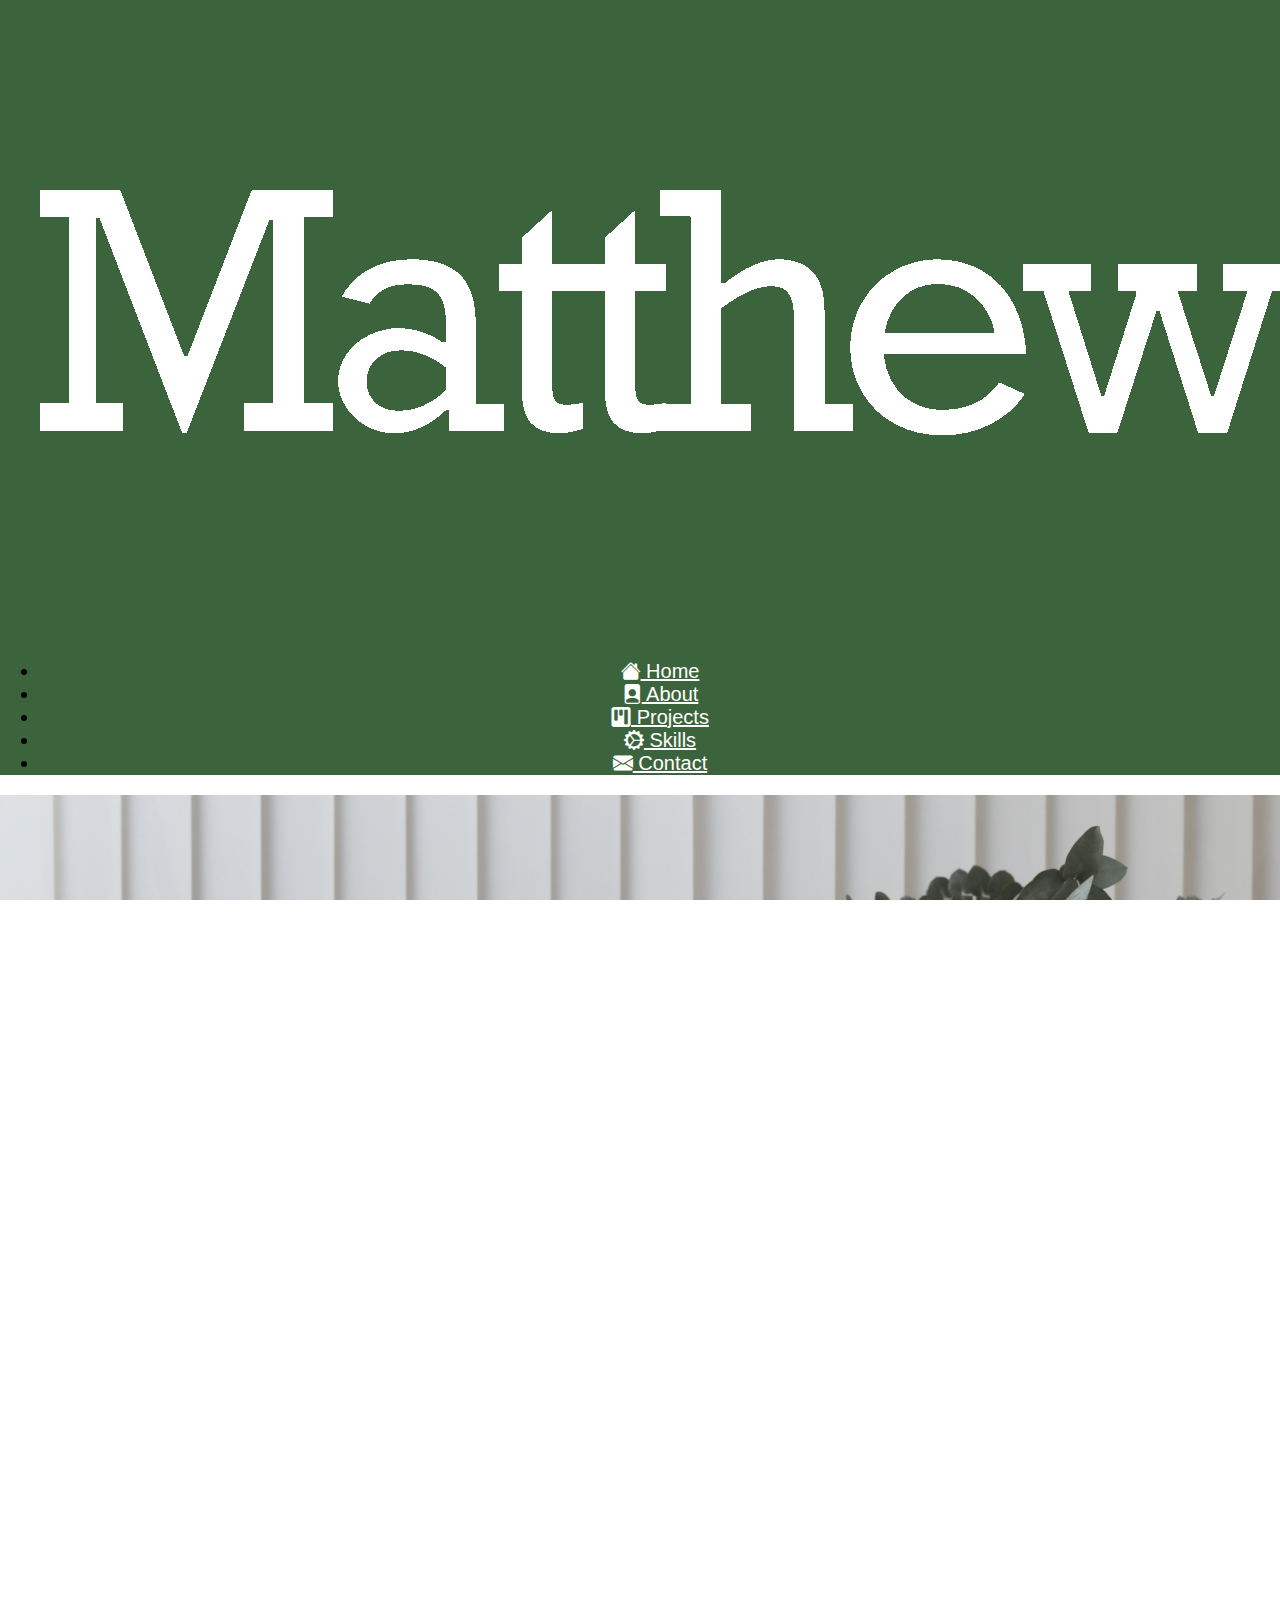
==== index.html @ bb58c2ed "fixed bugs" ====
<!DOCTYPE html>
<html>
  <head>
    <meta charset="utf-8" />
    <meta
      name="viewport"
      content="width=device-width, height=device-height, initial-scale=1.0, user-scalable=yes"
    />
    <title>Matthew Goicochea Software Engineer</title>
    <!-- CSS only -->
    <link
      href="https://cdn.jsdelivr.net/npm/bootstrap@5.1.0/dist/css/bootstrap.min.css"
      rel="stylesheet"
      integrity="sha384-KyZXEAg3QhqLMpG8r+8fhAXLRk2vvoC2f3B09zVXn8CA5QIVfZOJ3BCsw2P0p/We"
      crossorigin="anonymous"
    />
    <link
      rel="stylesheet"
      href="https://cdn.jsdelivr.net/npm/bootstrap-icons@1.5.0/font/bootstrap-icons.css"
    />
    <link href="index.css" rel="stylesheet" type="text/css" />
  </head>

  <body>

    <!--Navigation-->

    <!--<div class="container nav-container green-bg">
		-->
			<div class="row green-bg">
        <div
          class="
            col-lg-4
            d-flex
            align-items
            justify-content-center-center-center
          "
        >
          <img
            class="navbar-brand m-0 img-fluid"
            src="./images/name.PNG"
            alt=""
          />
        </div>

				
        <div class="col-lg-8 p-0 ">
          <nav class="navbar green-bg d-flex align-items d-flex justify-content-lg-end justify-content-center no-wrap">
                <ul class="nav no-wrap">
									
                  <li class="nav-item d-md-block d-none">
                    <a class="nav-link" aria-current="page" href="#">
                      <span class="no-wrap"
                        ><i class="bi bi-house-fill"></i> Home</span
                      >
                    </a>
									
                  </li>
                  <li class="nav-item d-md-block d-none">
                    <a class="nav-link" href="#about">
                      <span class="no-wrap"
                        ><i class="bi bi-file-person-fill"></i> About</span
                      >
                    </a>
                  </li>
                  <li class="nav-item">
                    <a class="nav-link" href="#projects">
                      <span class="no-wrap">
                        <i class="bi bi-kanban-fill"></i> Projects</span
                      >
                    </a>
                  </li>
                  <li class="nav-item">
                    <a class="nav-link" href="#skills">
                      <span class="no-wrap">
                        <i class="bi bi-gear-wide-connected"></i> Skills</span
                      >
                    </a>
                  </li>
                  <li class="nav-item">
                    <a class="nav-link" href="#contact">
                      <span class="no-wrap">
                        <i class="bi bi-envelope-fill"></i> Contact</span
                      >
                    </a>
                  </li>
                </ul>
              </div>
            </div>
          </nav>
        </div>
      </div>
   <!-- </div> -->
    <!--END NAV-->

    <!--Hero Image-->
    <div class="hero-image">
      <div class="hero-text">
        <h1>foster creativity.</h1>
      </div>
    </div>

    <main>
      <!--About Section-->
      <section id="about" class="about green-bg text-light">
        <div class="row">
          <!--
          <div class="col-sm-6 col-1 p-0">
            <i class="bi bi-file-person-fill"></i>
          </div>
					-->

          <div class="col-6">
            <h3>about me</h3>
          </div>
        </div>

        <div class="row">
          <p>
            After graduating from St. John's University, I set out to start my
            own business with my B.S. in Communication Arts in my hand, my eyes
            to the sky, and a glint of hope in my heart. Of course, my first
            business failed – and the second, and the third. But while others
            would count them as failures, I see them as lessons.
            <br />
            After many ups and downs, I realized the business experience I've
            gained was worth its weight in <del>gold</del> bitcoin. Then, I
            decided my next step would be to learn how to code! My passion for
            web development grows everyday as I keep learning new things and
            branching my world.
            <br />
            I hope to construct <strong>creative solutions</strong> with other
            like-minded individuals who are passionate about their interests. I
            think together, we can create beautiful, useful things.
          </p>
        </div>
      </section>

      <!--Projects Section-->
      <section id="projects" class="project-section">
        <div class="container">
          <div class="row text-green">
            <div class="col-6">
              <i class="bi bi-kanban"></i>
              <span class="h3">projects</span>
            </div>
          </div>
        </div>

        <div class="container">
          <!--Pomodoro Timer-->
          <div class="item text-end">
            <h4>Pomodoro Timer</h4>
            <div class="row">
              <div class="col">
                <img
                  class="screenshot"
                  src="./images/timer-screenshot.jpg"
                  alt="Project 1 screenshot"
                />
              </div>
              <div class="col">
                <p>
                  Pomodoro Timer is an app for users wishing to take control of
                  their time while studying effectively.
                  <br />
                  Based on the

                  <a
                    class="project-link"
                    href="https://en.wikipedia.org/wiki/Pomodoro_Technique"
                    target="_blank"
                    >Pomodoro Technique</a
                  >, it focuses on keeping track of your study time and break
                  time, reminding you to switch gears at each interval.
                </p>
                <a
                  class="project-btn"
                  href="https://github.com/matthewgoicochea/pomodoro-timer"
                  target="_blank"
                >
                  <button class="btn btn-outline-success">code</button>
                </a>
                <button class="btn btn-outline-success" href="#" disabled>
                  demo
                </button>
              </div>
            </div>
          </div>

          <!--Decoder: Caesar Shift-->
          <div class="item text-end">
            <h4>Decoder: Caesar Shift+</h4>
            <div class="row">
              <div class="col">
                <img
                  class="screenshot"
                  src="./images/caesarshift-screenshot.jpg"
                  alt="Project 2 screenshot"
                />
              </div>
              <div class="col">
                <p>
                  Decoder: Caesar Shift+ is an app for users to encode and
                  decode text messages.
                  <br />
                  Based on the
                  <a
                    class="project-link"
                    href="https://en.wikipedia.org/wiki/Caesar_cipher"
                    target="_blank"
                  >
                    Caesar Shift
                  </a>
                  , a type of substitution cipher originally used by Julius
                  Caesar to protect messages of military significance. Included
                  are two other encryption methods.
                </p>
                <a
                  class="project-btn"
                  href="https://github.com/matthewgoicochea/project-decoder-ring"
                  target="_blank"
                >
                  <button class="btn btn-outline-success">code</button>
                </a>
                <a
                  class="project-btn"
                  href="https://matthewgoicochea.github.io/project-decoder-ring/"
                  target="_blank"
                >
                  <button class="btn btn-outline-success">demo</button>
                </a>
              </div>
            </div>
          </div>
        </div>
      </section>

      <!--Skills Section-->
      <section id="skills" class="skills">
        <div class="container">
          <div class="row mb-4 text-green">
            <div class="col-6">
              <i class="bi bi-gear-wide-connected"></i>
              <span class="h3">skills</span>
            </div>
          </div>
        </div>

        <div class="container">
          <div class="row text-green">
            <div class="col-3">
              <img
                src="./images/HTML5-logo.svg"
                alt="HTML5 logo"
                loading="lazy"
                width="80"
                height="80"
              />
              <p>HTML 5</p>
            </div>

            <div class="col-3">
              <img
                src="./images/css3.svg"
                alt="CSS3 logo"
                loading="lazy"
                width="80"
                height="80"
              />
              <p>CSS 3</p>
            </div>
            <div class="col-3">
              <img
                src="./images/javascript.svg"
                alt="javascript logo"
                loading="lazy"
                width="80"
                height="80"
              />
              <p>JavaScript</p>
            </div>
            <div class="col-3">
              <img
                src="./images/bootstrap-logo.svg"
                alt="bootstrap logo"
                loading="lazy"
                width="85"
                height="70"
              />
              <p>Bootstrap 5</p>
            </div>
            <div class="col-3">
              <img
                src="./images/react.png"
                alt="react logo"
                loading="lazy"
                width="90"
                height="90"
              />
              <p>React</p>
            </div>
            <div class="col-3">
              <img
                src="./images/nodejs.png"
                alt="nodejs logo"
                loading="lazy"
                width="80"
                height="80"
              />
              <p>Node JS</p>
            </div>
            <div class="col-3">
              <img
                src="./images/postgresql.png"
                alt="postgresql logo"
                loading="lazy"
                width="80"
                height="80"
              />
              <p>PostgreSQL</p>
            </div>
            <div class="col-3">
              <img
                src="./images/express.png"
                alt="express logo"
                loading="lazy"
                width="80"
                height="80"
              />
              <p>Express</p>
            </div>
            <div class="col-3">
              <img
                src="./images/github.png"
                alt="github logo"
                loading="lazy"
                width="90"
                height="90"
              />
              <p>Github</p>
            </div>
            <div class="col-3">
              <img
                src="./images/postman.png"
                alt="postman logo"
                loading="lazy"
                width="78"
                height="78"
              />
              <p>Postman</p>
            </div>
            <div class="col-3">
              <img
                src="./images/heroku.png"
                alt="heroku logo"
                loading="lazy"
                width="78"
                height="78"
              />
              <p>Heroku</p>
            </div>
            <div class="col-3">
              <img
                src="./images/vercel.png"
                alt="vercel logo"
                loading="lazy"
                width="78"
                height="78"
              />
              <p>Vercel</p>
            </div>
            <div class="col-3">
              <img
                src="./images/mocha.png"
                alt="mocha logo"
                loading="lazy"
                width="80"
                height="80"
              />
              <p>Mocha</p>
            </div>
            <div class="col-3">
              <img
                src="./images/chai.png"
                alt="chai logo"
                loading="lazy"
                width="80"
                height="80"
              />
              <p>Chai</p>
            </div>
            <div class="col-3">
              <img
                src="./images/shopify.png"
                alt="shopify logo"
                loading="lazy"
                width="80"
                height="90"
              />
              <p>Shopify</p>
            </div>
            <div class="col-3">
              <img
                src="./images/bigcartel.png"
                alt="big cartel logo"
                loading="lazy"
                width="85"
                height="85"
              />
              <p>Big Cartel</p>
            </div>
          </div>
        </div>
      </section>

      <!--Contact Section-->
      <section
        id="contact"
        class="contact contact-section green-bg text-light py-5"
      >
        <div class="row text-center">
          <div class="col">
            <h3 class="mb-3">contact</h3>

            <article id="contact-info">
              <a
                class="contact-link mx-3"
                href="mailto:dev@matthewgoicochea.com"
              >
                <i class="bi bi-envelope-fill h2"></i>
              </a>

              <a
                class="contact-link mx-3"
                href="http://github.com/matthewgoicochea/"
                target="_blank"
              >
                <i class="bi bi-github h2"></i>
              </a>
              <a
                class="contact-link mx-3"
                href="http://linkedin.com/in/matthewgoicochea/"
                target="_blank"
              >
                <i class="bi bi-linkedin h2"></i>
              </a>
            </article>
          </div>

          <p class="mt-2 p-0 mb-0">I'm looking forward to collaborating!</p>
        </div>
      </section>
    </main>
    <!--END MAIN CONTENT -->

    <footer class="green-bg text-light">
      <span>© 2021</span>
      <span>| Matthew Goicochea</span>
    </footer>
    <!-- JavaScript Bundle with Popper -->
    <script
      src="https://cdn.jsdelivr.net/npm/bootstrap@5.1.0/dist/js/bootstrap.bundle.min.js"
      integrity="sha384-U1DAWAznBHeqEIlVSCgzq+c9gqGAJn5c/t99JyeKa9xxaYpSvHU5awsuZVVFIhvj"
      crossorigin="anonymous"
    ></script>
    <script src="script.js"></script>
  </body>
</html>
---- index.css ----
* {
  box-sizing: border-box;
}

html,
body {
  font-family: sans-serif;
  font-size: 20px;
  text-align: center;
  width: 100%;
  height: 100%;
  margin: 0px;
  padding: 0px;
  overflow-x: hidden;
}

.nav {
  background: rgb(60, 100, 60);
}

.custom-toggler .navbar-toggler-icon {
  background-image: url("data:image/svg+xml;charset=utf8,%3Csvg viewBox='0 0 32 32' xmlns='http://www.w3.org/2000/svg'%3E%3Cpath stroke='#fff' stroke-width='2' stroke-linecap='round' stroke-miterlimit='10' d='M4 8h24M4 16h24M4 24h24'/%3E%3C/svg%3E");
}

.custom-toggler.navbar-toggler {
  border-color: #fff;
}

.nav-link,
.nav-link:visited {
  color: #fff;
}

.nav-link:hover {
  color: #dddddd;
}

.nav-container {
  margin: 0 0;
  padding: 0;
}

/*********/

/*
.parallax {
  background-image: url("../portfolio-sept-21/images/pexels-cup-of-couple-6177606.jpg");
  height: 60%;
  background-attachment: fixed;
  background-position: top;
  background-repeat: no-repeat;
  background-size: cover;
  transition: 0.1s;
}
*/

/*the hero image*/
.hero-image {
  background-image: url(./pexels-cup-of-couple-6177606.jpg);
  height: 60%;
  /*position and center image to scale nicely on all screens*/
  background-position: bottom;
  background-repeat: no-repeat;
  background-size: cover;
  position: relative;
}

.hero-text {
  /*place text in center*/
  text-align: center;
  position: absolute;
  top: 50%;
  left: 50%;
  transform: translate(-50%, -50%);
  color: #fff;
}

.green-bg {
  background: rgb(60, 100, 60);
}

.text-light {
  color: #dddddd;
}

.text-green {
  color: rgb(60, 100, 60);
}

section {
  /*padding: 40px 20px 80px 20px;*/
  padding-top: 6rem;
  padding-bottom: 6rem;
  width: 100%;
}

.screenshot {
  width: 95%;
}

.project-link,
.project-link:visited {
  text-decoration: none;
  color: rgb(60, 100, 60);
  font-weight: bold;
}

.project-link:hover {
  color: rgb(130, 200, 130);
}

.project-link:active {
  color: rgb(130, 160, 90);
}

.project-btn {
  text-decoration: none;
}

.project-section {
  background-color: rgb(245, 245, 245);
}

.contact-section {
  margin-bottom: 0px;
}

.contact-link {
  color: #fff;
  text-decoration: none;
}

.contact-link:hover {
  color: #dddddd;
}

.no-wrap {
  white-space: nowrap;
}

@media all and (max-width: 812px) {
  section {
    /*padding: 40px 20px 80px 20px;*/
    padding-top: 3rem;
    padding-bottom: 3rem;
    width: 100%;
  }

  /*the hero image*/
  .hero-image {
    background-image: url("./pexels-cup-of-couple-6177606.jpg");
    height: 60%;
    /*position and center image to scale nicely on all screens*/
    background-position: bottom;
    background-repeat: no-repeat;
    background-size: cover;
    position: relative;
  }

  .hero-text {
    /*place text in center*/
    text-align: center;
    position: absolute;
    top: 50%;
    left: 50%;
    transform: translate(-50%, -50%);
    color: #fff;
  }
}
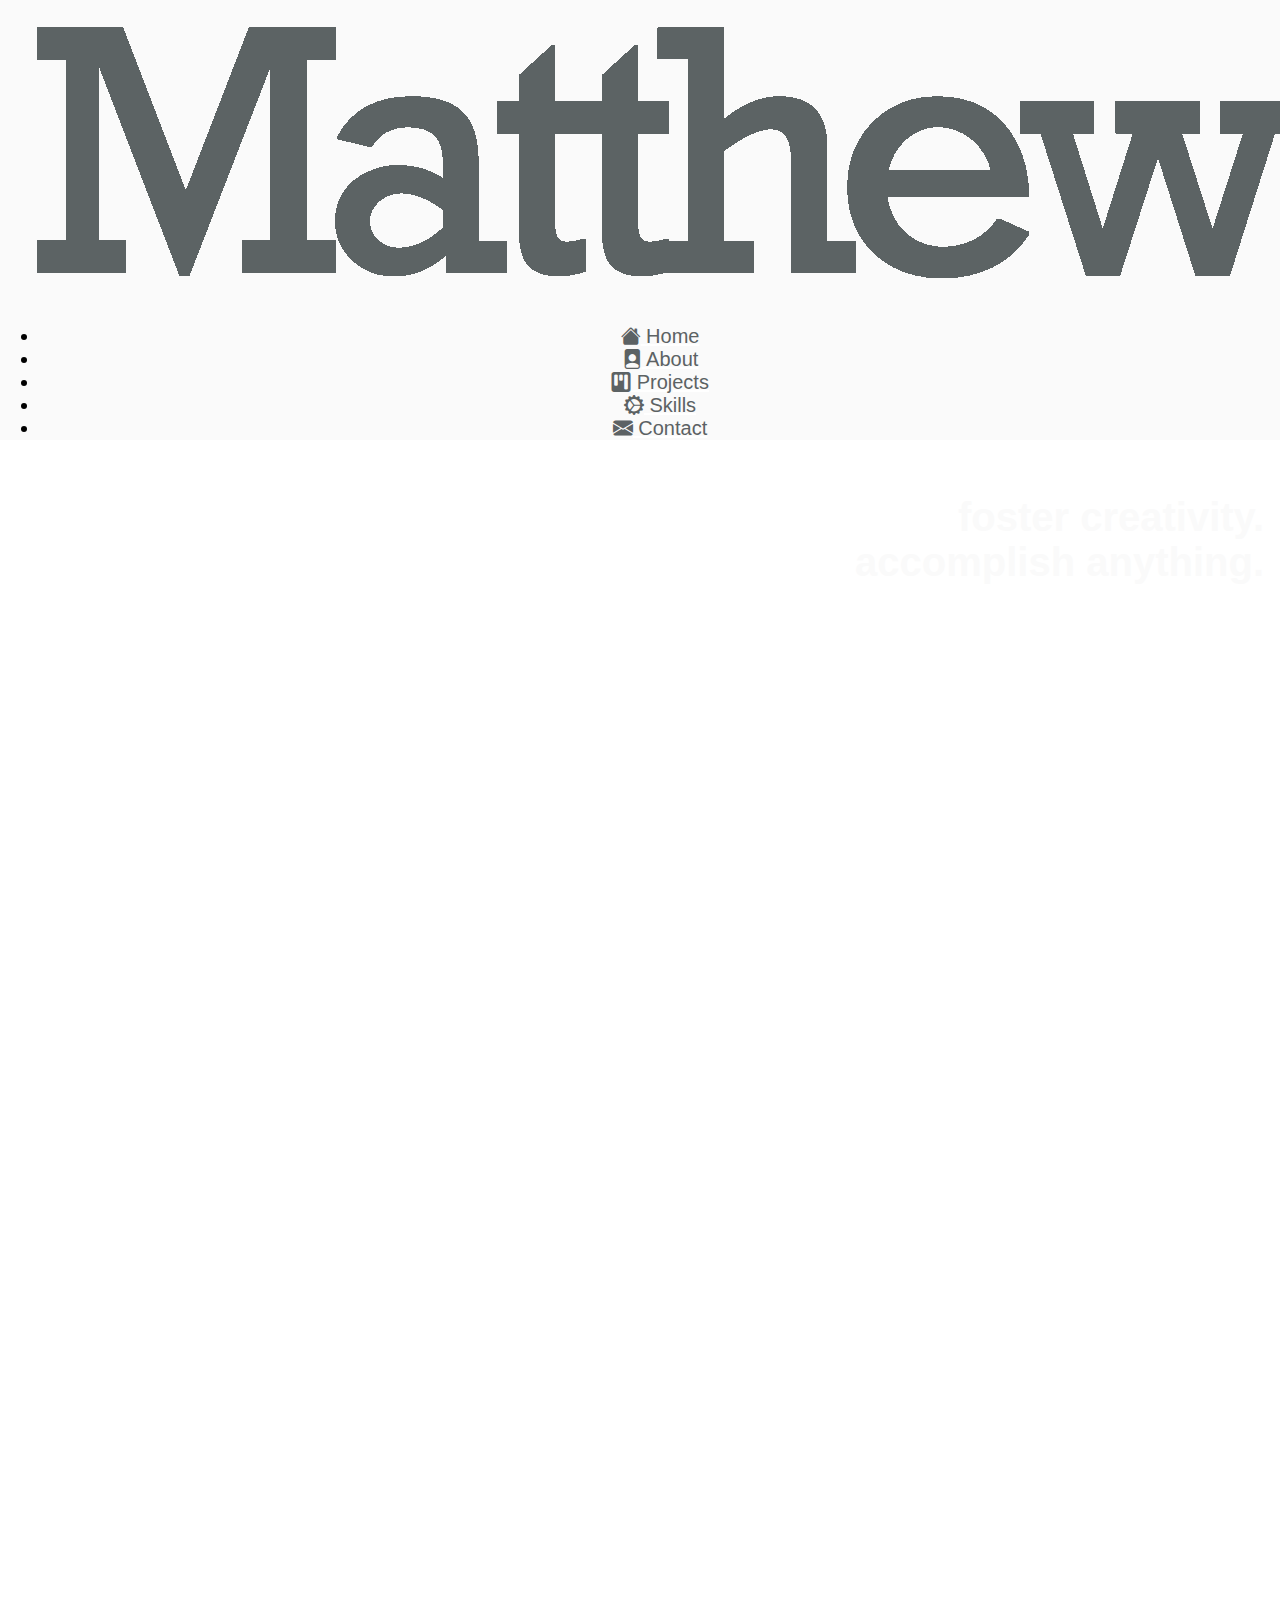
==== commit 531ae877: "changed hero image + color scheme" ====
--- a/index.html
+++ b/index.html
@@ -27,30 +27,30 @@
 
     <!--<div class="container nav-container green-bg">
 		-->
-			<div class="row green-bg">
+			<div class="row light-bg justify-content-between">
         <div
           class="
             col-lg-4
             d-flex
             align-items
-            justify-content-center-center-center
+            justify-content-center
           "
         >
           <img
             class="navbar-brand m-0 img-fluid"
-            src="./images/name.PNG"
+            src="./images/name-steel.png"
             alt=""
           />
         </div>
 
 				
-        <div class="col-lg-8 p-0 ">
-          <nav class="navbar green-bg d-flex align-items d-flex justify-content-lg-end justify-content-center no-wrap">
+        <div class="col-lg-7 p-0 d-flex justify-content-lg-end justify-content-center">
+          <nav class="navbar d-flex align-items d-flex justify-content-lg-end justify-content-center no-wrap">
                 <ul class="nav no-wrap">
 									
                   <li class="nav-item d-md-block d-none">
                     <a class="nav-link" aria-current="page" href="#">
-                      <span class="no-wrap"
+                      <span class="no-wrap text-steel"
                         ><i class="bi bi-house-fill"></i> Home</span
                       >
                     </a>
@@ -58,28 +58,28 @@
                   </li>
                   <li class="nav-item d-md-block d-none">
                     <a class="nav-link" href="#about">
-                      <span class="no-wrap"
+                      <span class="no-wrap text-steel"
                         ><i class="bi bi-file-person-fill"></i> About</span
                       >
                     </a>
                   </li>
                   <li class="nav-item">
                     <a class="nav-link" href="#projects">
-                      <span class="no-wrap">
+                      <span class="no-wrap text-steel">
                         <i class="bi bi-kanban-fill"></i> Projects</span
                       >
                     </a>
                   </li>
                   <li class="nav-item">
                     <a class="nav-link" href="#skills">
-                      <span class="no-wrap">
+                      <span class="no-wrap text-steel">
                         <i class="bi bi-gear-wide-connected"></i> Skills</span
                       >
                     </a>
                   </li>
                   <li class="nav-item">
                     <a class="nav-link" href="#contact">
-                      <span class="no-wrap">
+                      <span class="no-wrap text-steel">
                         <i class="bi bi-envelope-fill"></i> Contact</span
                       >
                     </a>
@@ -96,13 +96,16 @@
     <!--Hero Image-->
     <div class="hero-image">
       <div class="hero-text">
-        <h1>foster creativity.</h1>
+        <h1>foster creativity. 
+					<br>
+					accomplish anything.</h1>
       </div>
+
     </div>
 
     <main>
       <!--About Section-->
-      <section id="about" class="about green-bg text-light">
+      <section id="about" class="about tan-bg text-steel">
         <div class="row">
           <!--
           <div class="col-sm-6 col-1 p-0">
@@ -139,7 +142,7 @@
       <!--Projects Section-->
       <section id="projects" class="project-section">
         <div class="container">
-          <div class="row text-green">
+          <div class="row text-steel">
             <div class="col-6">
               <i class="bi bi-kanban"></i>
               <span class="h3">projects</span>
@@ -154,7 +157,7 @@
             <div class="row">
               <div class="col">
                 <img
-                  class="screenshot"
+                  class="screenshot shadow"
                   src="./images/timer-screenshot.jpg"
                   alt="Project 1 screenshot"
                 />
@@ -179,9 +182,9 @@
                   href="https://github.com/matthewgoicochea/pomodoro-timer"
                   target="_blank"
                 >
-                  <button class="btn btn-outline-success">code</button>
+                  <button class="btn btn-outline-dark">code</button>
                 </a>
-                <button class="btn btn-outline-success" href="#" disabled>
+                <button class="btn btn-outline-dark" href="#" disabled>
                   demo
                 </button>
               </div>
@@ -194,7 +197,7 @@
             <div class="row">
               <div class="col">
                 <img
-                  class="screenshot"
+                  class="screenshot shadow"
                   src="./images/caesarshift-screenshot.jpg"
                   alt="Project 2 screenshot"
                 />
@@ -221,14 +224,14 @@
                   href="https://github.com/matthewgoicochea/project-decoder-ring"
                   target="_blank"
                 >
-                  <button class="btn btn-outline-success">code</button>
+                  <button class="btn btn-outline-dark">code</button>
                 </a>
                 <a
                   class="project-btn"
                   href="https://matthewgoicochea.github.io/project-decoder-ring/"
                   target="_blank"
                 >
-                  <button class="btn btn-outline-success">demo</button>
+                  <button class="btn btn-outline-dark">demo</button>
                 </a>
               </div>
             </div>
@@ -239,7 +242,7 @@
       <!--Skills Section-->
       <section id="skills" class="skills">
         <div class="container">
-          <div class="row mb-4 text-green">
+          <div class="row mb-4 text-steel">
             <div class="col-6">
               <i class="bi bi-gear-wide-connected"></i>
               <span class="h3">skills</span>
@@ -248,7 +251,7 @@
         </div>
 
         <div class="container">
-          <div class="row text-green">
+          <div class="row text-steel">
             <div class="col-3">
               <img
                 src="./images/HTML5-logo.svg"
@@ -417,7 +420,7 @@
       <!--Contact Section-->
       <section
         id="contact"
-        class="contact contact-section green-bg text-light py-5"
+        class="contact contact-section tan-bg text-steel py-5"
       >
         <div class="row text-center">
           <div class="col">
@@ -428,7 +431,7 @@
                 class="contact-link mx-3"
                 href="mailto:dev@matthewgoicochea.com"
               >
-                <i class="bi bi-envelope-fill h2"></i>
+                <i class="bi bi-envelope-fill h1"></i>
               </a>
 
               <a
@@ -436,14 +439,14 @@
                 href="http://github.com/matthewgoicochea/"
                 target="_blank"
               >
-                <i class="bi bi-github h2"></i>
+                <i class="bi bi-github h1"></i>
               </a>
               <a
                 class="contact-link mx-3"
                 href="http://linkedin.com/in/matthewgoicochea/"
                 target="_blank"
               >
-                <i class="bi bi-linkedin h2"></i>
+                <i class="bi bi-linkedin h1"></i>
               </a>
             </article>
           </div>
@@ -454,7 +457,7 @@
     </main>
     <!--END MAIN CONTENT -->
 
-    <footer class="green-bg text-light">
+    <footer class="tan-bg text-light">
       <span>© 2021</span>
       <span>| Matthew Goicochea</span>
     </footer>
--- a/index.css
+++ b/index.css
@@ -15,7 +15,7 @@
 }
 
 .nav {
-  background: rgb(60, 100, 60);
+  background: rgb(250, 250, 250);
 }
 
 .custom-toggler .navbar-toggler-icon {
@@ -40,23 +40,9 @@
   padding: 0;
 }
 
-/*********/
-
-/*
-.parallax {
-  background-image: url("../portfolio-sept-21/images/pexels-cup-of-couple-6177606.jpg");
-  height: 60%;
-  background-attachment: fixed;
-  background-position: top;
-  background-repeat: no-repeat;
-  background-size: cover;
-  transition: 0.1s;
-}
-*/
-
 /*the hero image*/
 .hero-image {
-  background-image: url(./pexels-cup-of-couple-6177606.jpg);
+  background-image: url(./pexels-pierre-blaché-3505702.webp);
   height: 60%;
   /*position and center image to scale nicely on all screens*/
   background-position: bottom;
@@ -65,26 +51,29 @@
   position: relative;
 }
 
+/* Top right text */
 .hero-text {
-  /*place text in center*/
-  text-align: center;
   position: absolute;
-  top: 50%;
-  left: 50%;
-  transform: translate(-50%, -50%);
-  color: #fff;
+  top: 8px;
+  right: 16px;
+  text-align: right;
+  color: rgb(250, 250, 250);
 }
 
-.green-bg {
-  background: rgb(60, 100, 60);
+.tan-bg {
+  background: rgb(230, 200, 180);
+}
+
+.light-bg {
+  background: rgb(250, 250, 250);
 }
 
 .text-light {
   color: #dddddd;
 }
 
-.text-green {
-  color: rgb(60, 100, 60);
+.text-steel {
+  color: rgb(92, 98, 100);
 }
 
 section {
@@ -101,16 +90,16 @@
 .project-link,
 .project-link:visited {
   text-decoration: none;
-  color: rgb(60, 100, 60);
+  color: rgb(92, 98, 100);
   font-weight: bold;
 }
 
 .project-link:hover {
-  color: rgb(130, 200, 130);
+  color: rgb(128, 138, 141);
 }
 
 .project-link:active {
-  color: rgb(130, 160, 90);
+  color: rgb(230, 200, 180);
 }
 
 .project-btn {
@@ -118,7 +107,7 @@
 }
 
 .project-section {
-  background-color: rgb(245, 245, 245);
+  background-color: rgb(250, 250, 250);
 }
 
 .contact-section {
@@ -140,7 +129,6 @@
 
 @media all and (max-width: 812px) {
   section {
-    /*padding: 40px 20px 80px 20px;*/
     padding-top: 3rem;
     padding-bottom: 3rem;
     width: 100%;
@@ -148,7 +136,7 @@
 
   /*the hero image*/
   .hero-image {
-    background-image: url("./pexels-cup-of-couple-6177606.jpg");
+    background-image: url(./pexels-pierre-blaché-3505702.webp);
     height: 60%;
     /*position and center image to scale nicely on all screens*/
     background-position: bottom;
@@ -164,6 +152,6 @@
     top: 50%;
     left: 50%;
     transform: translate(-50%, -50%);
-    color: #fff;
+    color: rgb(250, 250, 250);
   }
 }
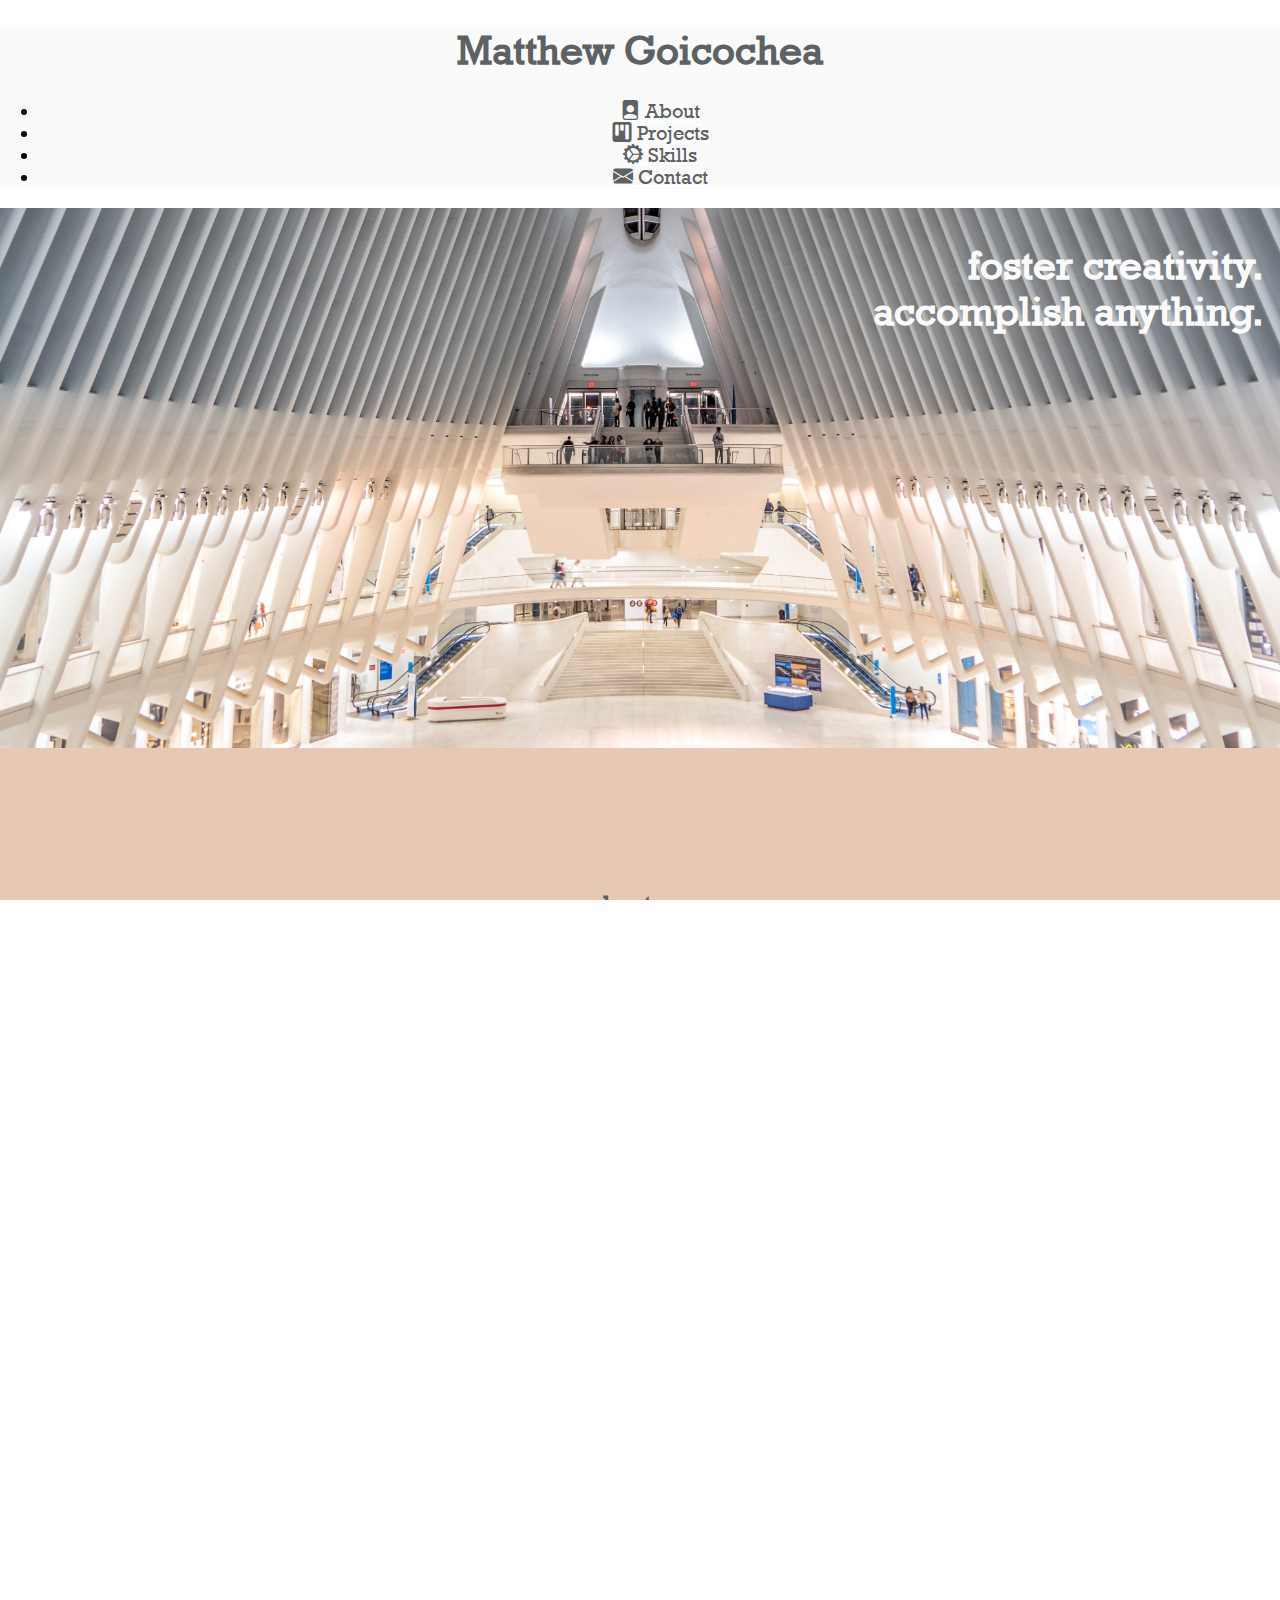
==== commit 555a1265: "fixed navbar + beautify code" ====
--- a/index.html
+++ b/index.html
@@ -1,472 +1,291 @@
 <!DOCTYPE html>
 <html>
-  <head>
+
+<head>
     <meta charset="utf-8" />
-    <meta
-      name="viewport"
-      content="width=device-width, height=device-height, initial-scale=1.0, user-scalable=yes"
-    />
+    <meta name="viewport" content="width=device-width, height=device-height, initial-scale=1.0, user-scalable=yes" />
     <title>Matthew Goicochea Software Engineer</title>
     <!-- CSS only -->
-    <link
-      href="https://cdn.jsdelivr.net/npm/bootstrap@5.1.0/dist/css/bootstrap.min.css"
-      rel="stylesheet"
-      integrity="sha384-KyZXEAg3QhqLMpG8r+8fhAXLRk2vvoC2f3B09zVXn8CA5QIVfZOJ3BCsw2P0p/We"
-      crossorigin="anonymous"
-    />
-    <link
-      rel="stylesheet"
-      href="https://cdn.jsdelivr.net/npm/bootstrap-icons@1.5.0/font/bootstrap-icons.css"
-    />
+    <link href="https://cdn.jsdelivr.net/npm/bootstrap@5.1.0/dist/css/bootstrap.min.css" rel="stylesheet" integrity="sha384-KyZXEAg3QhqLMpG8r+8fhAXLRk2vvoC2f3B09zVXn8CA5QIVfZOJ3BCsw2P0p/We" crossorigin="anonymous" />
+    <link rel="stylesheet" href="https://cdn.jsdelivr.net/npm/bootstrap-icons@1.5.0/font/bootstrap-icons.css" />
     <link href="index.css" rel="stylesheet" type="text/css" />
-  </head>
-
-  <body>
+</head>
+
+<body>
 
     <!--Navigation-->
-
-    <!--<div class="container nav-container green-bg">
-		-->
-			<div class="row light-bg justify-content-between">
-        <div
-          class="
-            col-lg-4
-            d-flex
-            align-items
-            justify-content-center
-          "
-        >
-          <img
-            class="navbar-brand m-0 img-fluid"
-            src="./images/name-steel.png"
-            alt=""
-          />
+    <div class="row light-bg justify-content-center">
+        <div class="col-lg-4 d-flex justify-content-center">
+            <h1 class="h1 text-steel my-0 mb-1 mt-2">Matthew Goicochea</h1>
         </div>
-
-				
         <div class="col-lg-7 p-0 d-flex justify-content-lg-end justify-content-center">
-          <nav class="navbar d-flex align-items d-flex justify-content-lg-end justify-content-center no-wrap">
-                <ul class="nav no-wrap">
-									
-                  <li class="nav-item d-md-block d-none">
-                    <a class="nav-link" aria-current="page" href="#">
-                      <span class="no-wrap text-steel"
-                        ><i class="bi bi-house-fill"></i> Home</span
-                      >
-                    </a>
-									
-                  </li>
-                  <li class="nav-item d-md-block d-none">
-                    <a class="nav-link" href="#about">
-                      <span class="no-wrap text-steel"
-                        ><i class="bi bi-file-person-fill"></i> About</span
-                      >
-                    </a>
-                  </li>
-                  <li class="nav-item">
-                    <a class="nav-link" href="#projects">
-                      <span class="no-wrap text-steel">
-                        <i class="bi bi-kanban-fill"></i> Projects</span
-                      >
-                    </a>
-                  </li>
-                  <li class="nav-item">
-                    <a class="nav-link" href="#skills">
-                      <span class="no-wrap text-steel">
-                        <i class="bi bi-gear-wide-connected"></i> Skills</span
-                      >
-                    </a>
-                  </li>
-                  <li class="nav-item">
-                    <a class="nav-link" href="#contact">
-                      <span class="no-wrap text-steel">
-                        <i class="bi bi-envelope-fill"></i> Contact</span
-                      >
-                    </a>
-                  </li>
+            <nav class="navbar d-flex align-items d-flex justify-content-lg-end justify-content-center no-wrap">
+                <ul class="nav">
+                    <li class="nav-item d-md-block d-none">
+                        <a class="nav-link" href="#about">
+                            <span class="no-wrap text-steel"><i class="bi bi-file-person-fill"></i> About</span>
+                        </a>
+                    </li>
+                    <li class="nav-item">
+                        <a class="nav-link" href="#projects">
+                            <span class="no-wrap text-steel">
+                                <i class="bi bi-kanban-fill"></i> Projects</span>
+                        </a>
+                    </li>
+                    <li class="nav-item">
+                        <a class="nav-link" href="#skills">
+                            <span class="no-wrap text-steel">
+                                <i class="bi bi-gear-wide-connected"></i> Skills</span>
+                        </a>
+                    </li>
+                    <li class="nav-item">
+                        <a class="nav-link" href="#contact">
+                            <span class="no-wrap text-steel">
+                                <i class="bi bi-envelope-fill"></i> Contact</span>
+                        </a>
+                    </li>
                 </ul>
-              </div>
-            </div>
-          </nav>
         </div>
-      </div>
-   <!-- </div> -->
+    </div>
+    </nav>
+    </div>
+    </div>
+    <!-- </div> -->
     <!--END NAV-->
 
     <!--Hero Image-->
     <div class="hero-image">
-      <div class="hero-text">
-        <h1>foster creativity. 
-					<br>
-					accomplish anything.</h1>
-      </div>
+        <div class="hero-text">
+            <h1>foster creativity.
+                <br>
+                accomplish anything.
+            </h1>
+        </div>
 
     </div>
 
     <main>
-      <!--About Section-->
-      <section id="about" class="about tan-bg text-steel">
-        <div class="row">
-          <!--
+        <!--About Section-->
+        <section id="about" class="about tan-bg text-steel">
+            <div class="row">
+                <!--
           <div class="col-sm-6 col-1 p-0">
             <i class="bi bi-file-person-fill"></i>
           </div>
 					-->
 
-          <div class="col-6">
-            <h3>about me</h3>
-          </div>
-        </div>
-
-        <div class="row">
-          <p>
-            After graduating from St. John's University, I set out to start my
-            own business with my B.S. in Communication Arts in my hand, my eyes
-            to the sky, and a glint of hope in my heart. Of course, my first
-            business failed – and the second, and the third. But while others
-            would count them as failures, I see them as lessons.
-            <br />
-            After many ups and downs, I realized the business experience I've
-            gained was worth its weight in <del>gold</del> bitcoin. Then, I
-            decided my next step would be to learn how to code! My passion for
-            web development grows everyday as I keep learning new things and
-            branching my world.
-            <br />
-            I hope to construct <strong>creative solutions</strong> with other
-            like-minded individuals who are passionate about their interests. I
-            think together, we can create beautiful, useful things.
-          </p>
-        </div>
-      </section>
-
-      <!--Projects Section-->
-      <section id="projects" class="project-section">
-        <div class="container">
-          <div class="row text-steel">
-            <div class="col-6">
-              <i class="bi bi-kanban"></i>
-              <span class="h3">projects</span>
-            </div>
-          </div>
-        </div>
-
-        <div class="container">
-          <!--Pomodoro Timer-->
-          <div class="item text-end">
-            <h4>Pomodoro Timer</h4>
+                <div class="col-6">
+                    <h3>about me</h3>
+                </div>
+            </div>
+
             <div class="row">
-              <div class="col">
-                <img
-                  class="screenshot shadow"
-                  src="./images/timer-screenshot.jpg"
-                  alt="Project 1 screenshot"
-                />
-              </div>
-              <div class="col">
                 <p>
-                  Pomodoro Timer is an app for users wishing to take control of
-                  their time while studying effectively.
-                  <br />
-                  Based on the
-
-                  <a
-                    class="project-link"
-                    href="https://en.wikipedia.org/wiki/Pomodoro_Technique"
-                    target="_blank"
-                    >Pomodoro Technique</a
-                  >, it focuses on keeping track of your study time and break
-                  time, reminding you to switch gears at each interval.
+                    After graduating from St. John's University, I set out to start my
+                    own business with my B.S. in Communication Arts in my hand, my eyes
+                    to the sky, and a glint of hope in my heart. Of course, my first
+                    business failed – and the second, and the third. But while others
+                    would count them as failures, I see them as lessons.
+                    <br />
+                    After many ups and downs, I realized the business experience I've
+                    gained was worth its weight in <del>gold</del> bitcoin. Then, I
+                    decided my next step would be to learn how to code! My passion for
+                    web development grows everyday as I keep learning new things and
+                    branching my world.
+                    <br />
+                    I hope to construct <strong>creative solutions</strong> with other
+                    like-minded individuals who are passionate about their interests. I
+                    think together, we can create beautiful, useful things.
                 </p>
-                <a
-                  class="project-btn"
-                  href="https://github.com/matthewgoicochea/pomodoro-timer"
-                  target="_blank"
-                >
-                  <button class="btn btn-outline-dark">code</button>
-                </a>
-                <button class="btn btn-outline-dark" href="#" disabled>
-                  demo
-                </button>
-              </div>
-            </div>
-          </div>
-
-          <!--Decoder: Caesar Shift-->
-          <div class="item text-end">
-            <h4>Decoder: Caesar Shift+</h4>
-            <div class="row">
-              <div class="col">
-                <img
-                  class="screenshot shadow"
-                  src="./images/caesarshift-screenshot.jpg"
-                  alt="Project 2 screenshot"
-                />
-              </div>
-              <div class="col">
-                <p>
-                  Decoder: Caesar Shift+ is an app for users to encode and
-                  decode text messages.
-                  <br />
-                  Based on the
-                  <a
-                    class="project-link"
-                    href="https://en.wikipedia.org/wiki/Caesar_cipher"
-                    target="_blank"
-                  >
-                    Caesar Shift
-                  </a>
-                  , a type of substitution cipher originally used by Julius
-                  Caesar to protect messages of military significance. Included
-                  are two other encryption methods.
-                </p>
-                <a
-                  class="project-btn"
-                  href="https://github.com/matthewgoicochea/project-decoder-ring"
-                  target="_blank"
-                >
-                  <button class="btn btn-outline-dark">code</button>
-                </a>
-                <a
-                  class="project-btn"
-                  href="https://matthewgoicochea.github.io/project-decoder-ring/"
-                  target="_blank"
-                >
-                  <button class="btn btn-outline-dark">demo</button>
-                </a>
-              </div>
-            </div>
-          </div>
-        </div>
-      </section>
-
-      <!--Skills Section-->
-      <section id="skills" class="skills">
-        <div class="container">
-          <div class="row mb-4 text-steel">
-            <div class="col-6">
-              <i class="bi bi-gear-wide-connected"></i>
-              <span class="h3">skills</span>
-            </div>
-          </div>
-        </div>
-
-        <div class="container">
-          <div class="row text-steel">
-            <div class="col-3">
-              <img
-                src="./images/HTML5-logo.svg"
-                alt="HTML5 logo"
-                loading="lazy"
-                width="80"
-                height="80"
-              />
-              <p>HTML 5</p>
-            </div>
-
-            <div class="col-3">
-              <img
-                src="./images/css3.svg"
-                alt="CSS3 logo"
-                loading="lazy"
-                width="80"
-                height="80"
-              />
-              <p>CSS 3</p>
-            </div>
-            <div class="col-3">
-              <img
-                src="./images/javascript.svg"
-                alt="javascript logo"
-                loading="lazy"
-                width="80"
-                height="80"
-              />
-              <p>JavaScript</p>
-            </div>
-            <div class="col-3">
-              <img
-                src="./images/bootstrap-logo.svg"
-                alt="bootstrap logo"
-                loading="lazy"
-                width="85"
-                height="70"
-              />
-              <p>Bootstrap 5</p>
-            </div>
-            <div class="col-3">
-              <img
-                src="./images/react.png"
-                alt="react logo"
-                loading="lazy"
-                width="90"
-                height="90"
-              />
-              <p>React</p>
-            </div>
-            <div class="col-3">
-              <img
-                src="./images/nodejs.png"
-                alt="nodejs logo"
-                loading="lazy"
-                width="80"
-                height="80"
-              />
-              <p>Node JS</p>
-            </div>
-            <div class="col-3">
-              <img
-                src="./images/postgresql.png"
-                alt="postgresql logo"
-                loading="lazy"
-                width="80"
-                height="80"
-              />
-              <p>PostgreSQL</p>
-            </div>
-            <div class="col-3">
-              <img
-                src="./images/express.png"
-                alt="express logo"
-                loading="lazy"
-                width="80"
-                height="80"
-              />
-              <p>Express</p>
-            </div>
-            <div class="col-3">
-              <img
-                src="./images/github.png"
-                alt="github logo"
-                loading="lazy"
-                width="90"
-                height="90"
-              />
-              <p>Github</p>
-            </div>
-            <div class="col-3">
-              <img
-                src="./images/postman.png"
-                alt="postman logo"
-                loading="lazy"
-                width="78"
-                height="78"
-              />
-              <p>Postman</p>
-            </div>
-            <div class="col-3">
-              <img
-                src="./images/heroku.png"
-                alt="heroku logo"
-                loading="lazy"
-                width="78"
-                height="78"
-              />
-              <p>Heroku</p>
-            </div>
-            <div class="col-3">
-              <img
-                src="./images/vercel.png"
-                alt="vercel logo"
-                loading="lazy"
-                width="78"
-                height="78"
-              />
-              <p>Vercel</p>
-            </div>
-            <div class="col-3">
-              <img
-                src="./images/mocha.png"
-                alt="mocha logo"
-                loading="lazy"
-                width="80"
-                height="80"
-              />
-              <p>Mocha</p>
-            </div>
-            <div class="col-3">
-              <img
-                src="./images/chai.png"
-                alt="chai logo"
-                loading="lazy"
-                width="80"
-                height="80"
-              />
-              <p>Chai</p>
-            </div>
-            <div class="col-3">
-              <img
-                src="./images/shopify.png"
-                alt="shopify logo"
-                loading="lazy"
-                width="80"
-                height="90"
-              />
-              <p>Shopify</p>
-            </div>
-            <div class="col-3">
-              <img
-                src="./images/bigcartel.png"
-                alt="big cartel logo"
-                loading="lazy"
-                width="85"
-                height="85"
-              />
-              <p>Big Cartel</p>
-            </div>
-          </div>
-        </div>
-      </section>
-
-      <!--Contact Section-->
-      <section
-        id="contact"
-        class="contact contact-section tan-bg text-steel py-5"
-      >
-        <div class="row text-center">
-          <div class="col">
-            <h3 class="mb-3">contact</h3>
-
-            <article id="contact-info">
-              <a
-                class="contact-link mx-3"
-                href="mailto:dev@matthewgoicochea.com"
-              >
-                <i class="bi bi-envelope-fill h1"></i>
-              </a>
-
-              <a
-                class="contact-link mx-3"
-                href="http://github.com/matthewgoicochea/"
-                target="_blank"
-              >
-                <i class="bi bi-github h1"></i>
-              </a>
-              <a
-                class="contact-link mx-3"
-                href="http://linkedin.com/in/matthewgoicochea/"
-                target="_blank"
-              >
-                <i class="bi bi-linkedin h1"></i>
-              </a>
-            </article>
-          </div>
-
-          <p class="mt-2 p-0 mb-0">I'm looking forward to collaborating!</p>
-        </div>
-      </section>
+            </div>
+        </section>
+
+        <!--Projects Section-->
+        <section id="projects" class="project-section">
+            <div class="container">
+                <div class="row text-steel">
+                    <div class="col-6">
+                        <i class="bi bi-kanban"></i>
+                        <span class="h3">projects</span>
+                    </div>
+                </div>
+            </div>
+
+            <div class="container">
+                <!--Pomodoro Timer-->
+                <div class="item text-end">
+                    <h4>Pomodoro Timer</h4>
+                    <div class="row">
+                        <div class="col">
+                            <img class="screenshot shadow" src="./images/timer-screenshot.jpg" alt="Project 1 screenshot" />
+                        </div>
+                        <div class="col">
+                            <p>
+                                Pomodoro Timer is an app for users wishing to take control of
+                                their time while studying effectively.
+                                <br />
+                                Based on the
+
+                                <a class="project-link" href="https://en.wikipedia.org/wiki/Pomodoro_Technique" target="_blank">Pomodoro Technique</a>, it focuses on keeping track of your study time and break
+                                time, reminding you to switch gears at each interval.
+                            </p>
+                            <a class="project-btn" href="https://github.com/matthewgoicochea/pomodoro-timer" target="_blank">
+                                <button class="btn btn-outline-dark">code</button>
+                            </a>
+                            <button class="btn btn-outline-dark" href="#" disabled>
+                                demo
+                            </button>
+                        </div>
+                    </div>
+                </div>
+
+                <!--Decoder: Caesar Shift-->
+                <div class="item text-end">
+                    <h4>Decoder: Caesar Shift+</h4>
+                    <div class="row">
+                        <div class="col">
+                            <img class="screenshot shadow" src="./images/caesarshift-screenshot.jpg" alt="Project 2 screenshot" />
+                        </div>
+                        <div class="col">
+                            <p>
+                                Decoder: Caesar Shift+ is an app for users to encode and
+                                decode text messages.
+                                <br />
+                                Based on the
+                                <a class="project-link" href="https://en.wikipedia.org/wiki/Caesar_cipher" target="_blank">
+                                    Caesar Shift
+                                </a>
+                                , a type of substitution cipher originally used by Julius
+                                Caesar to protect messages of military significance. Included
+                                are two other encryption methods.
+                            </p>
+                            <a class="project-btn" href="https://github.com/matthewgoicochea/project-decoder-ring" target="_blank">
+                                <button class="btn btn-outline-dark">code</button>
+                            </a>
+                            <a class="project-btn" href="https://matthewgoicochea.github.io/project-decoder-ring/" target="_blank">
+                                <button class="btn btn-outline-dark">demo</button>
+                            </a>
+                        </div>
+                    </div>
+                </div>
+            </div>
+        </section>
+
+        <!--Skills Section-->
+        <section id="skills" class="skills">
+            <div class="container">
+                <div class="row mb-4 text-steel">
+                    <div class="col-6">
+                        <i class="bi bi-gear-wide-connected"></i>
+                        <span class="h3">skills</span>
+                    </div>
+                </div>
+            </div>
+
+            <div class="container">
+                <div class="row text-steel">
+                    <div class="col-3">
+                        <img src="./images/HTML5-logo.svg" alt="HTML5 logo" loading="lazy" width="80" height="80" />
+                        <p>HTML 5</p>
+                    </div>
+
+                    <div class="col-3">
+                        <img src="./images/css3.svg" alt="CSS3 logo" loading="lazy" width="80" height="80" />
+                        <p>CSS 3</p>
+                    </div>
+                    <div class="col-3">
+                        <img src="./images/javascript.svg" alt="javascript logo" loading="lazy" width="80" height="80" />
+                        <p>JavaScript</p>
+                    </div>
+                    <div class="col-3">
+                        <img src="./images/bootstrap-logo.svg" alt="bootstrap logo" loading="lazy" width="85" height="70" />
+                        <p>Bootstrap 5</p>
+                    </div>
+                    <div class="col-3">
+                        <img src="./images/react.png" alt="react logo" loading="lazy" width="90" height="90" />
+                        <p>React</p>
+                    </div>
+                    <div class="col-3">
+                        <img src="./images/nodejs.png" alt="nodejs logo" loading="lazy" width="80" height="80" />
+                        <p>Node JS</p>
+                    </div>
+                    <div class="col-3">
+                        <img src="./images/postgresql.png" alt="postgresql logo" loading="lazy" width="80" height="80" />
+                        <p>PostgreSQL</p>
+                    </div>
+                    <div class="col-3">
+                        <img src="./images/express.png" alt="express logo" loading="lazy" width="80" height="80" />
+                        <p>Express</p>
+                    </div>
+                    <div class="col-3">
+                        <img src="./images/github.png" alt="github logo" loading="lazy" width="90" height="90" />
+                        <p>Github</p>
+                    </div>
+                    <div class="col-3">
+                        <img src="./images/postman.png" alt="postman logo" loading="lazy" width="78" height="78" />
+                        <p>Postman</p>
+                    </div>
+                    <div class="col-3">
+                        <img src="./images/heroku.png" alt="heroku logo" loading="lazy" width="78" height="78" />
+                        <p>Heroku</p>
+                    </div>
+                    <div class="col-3">
+                        <img src="./images/vercel.png" alt="vercel logo" loading="lazy" width="78" height="78" />
+                        <p>Vercel</p>
+                    </div>
+                    <div class="col-3">
+                        <img src="./images/mocha.png" alt="mocha logo" loading="lazy" width="80" height="80" />
+                        <p>Mocha</p>
+                    </div>
+                    <div class="col-3">
+                        <img src="./images/chai.png" alt="chai logo" loading="lazy" width="80" height="80" />
+                        <p>Chai</p>
+                    </div>
+                    <div class="col-3">
+                        <img src="./images/shopify.png" alt="shopify logo" loading="lazy" width="80" height="90" />
+                        <p>Shopify</p>
+                    </div>
+                    <div class="col-3">
+                        <img src="./images/bigcartel.png" alt="big cartel logo" loading="lazy" width="85" height="85" />
+                        <p>Big Cartel</p>
+                    </div>
+                </div>
+            </div>
+        </section>
+
+        <!--Contact Section-->
+        <section id="contact" class="contact contact-section tan-bg text-steel py-5">
+            <div class="row text-center">
+                <div class="col">
+                    <h3 class="mb-3">contact</h3>
+
+                    <article id="contact-info">
+                        <a class="contact-link mx-3" href="mailto:dev@matthewgoicochea.com">
+                            <i class="bi bi-envelope-fill h1"></i>
+                        </a>
+
+                        <a class="contact-link mx-3" href="http://github.com/matthewgoicochea/" target="_blank">
+                            <i class="bi bi-github h1"></i>
+                        </a>
+                        <a class="contact-link mx-3" href="http://linkedin.com/in/matthewgoicochea/" target="_blank">
+                            <i class="bi bi-linkedin h1"></i>
+                        </a>
+                    </article>
+                </div>
+
+                <p class="mt-2 p-0 mb-0">I'm looking forward to collaborating!</p>
+            </div>
+        </section>
     </main>
     <!--END MAIN CONTENT -->
 
     <footer class="tan-bg text-light">
-      <span>© 2021</span>
-      <span>| Matthew Goicochea</span>
+        <span>© 2021</span>
+        <span>| Matthew Goicochea</span>
     </footer>
     <!-- JavaScript Bundle with Popper -->
-    <script
-      src="https://cdn.jsdelivr.net/npm/bootstrap@5.1.0/dist/js/bootstrap.bundle.min.js"
-      integrity="sha384-U1DAWAznBHeqEIlVSCgzq+c9gqGAJn5c/t99JyeKa9xxaYpSvHU5awsuZVVFIhvj"
-      crossorigin="anonymous"
-    ></script>
+    <script src="https://cdn.jsdelivr.net/npm/bootstrap@5.1.0/dist/js/bootstrap.bundle.min.js" integrity="sha384-U1DAWAznBHeqEIlVSCgzq+c9gqGAJn5c/t99JyeKa9xxaYpSvHU5awsuZVVFIhvj" crossorigin="anonymous"></script>
     <script src="script.js"></script>
-  </body>
-</html>
+</body>
+
+</html>--- a/index.css
+++ b/index.css
@@ -1,157 +1,163 @@
 * {
-  box-sizing: border-box;
+	box-sizing: border-box;
+}
+
+@font-face {
+	font-family: "Rockwell";
+	src: url(./fonts/Rockwell.TTF);
 }
 
 html,
 body {
-  font-family: sans-serif;
-  font-size: 20px;
-  text-align: center;
-  width: 100%;
-  height: 100%;
-  margin: 0px;
-  padding: 0px;
-  overflow-x: hidden;
+	font-family: "Rockwell", sans-serif;
+	font-size: 20px;
+	text-align: center;
+	width: 100%;
+	height: 100%;
+	margin: 0px;
+	padding: 0px;
+	overflow-x: hidden;
 }
 
 .nav {
-  background: rgb(250, 250, 250);
+	background: rgb(250, 250, 250);
+	height: auto;
 }
 
 .custom-toggler .navbar-toggler-icon {
-  background-image: url("data:image/svg+xml;charset=utf8,%3Csvg viewBox='0 0 32 32' xmlns='http://www.w3.org/2000/svg'%3E%3Cpath stroke='#fff' stroke-width='2' stroke-linecap='round' stroke-miterlimit='10' d='M4 8h24M4 16h24M4 24h24'/%3E%3C/svg%3E");
+	background-image: url("data:image/svg+xml;charset=utf8,%3Csvg viewBox='0 0 32 32' xmlns='http://www.w3.org/2000/svg'%3E%3Cpath stroke='#fff' stroke-width='2' stroke-linecap='round' stroke-miterlimit='10' d='M4 8h24M4 16h24M4 24h24'/%3E%3C/svg%3E");
 }
 
 .custom-toggler.navbar-toggler {
-  border-color: #fff;
+	border-color: #fff;
 }
 
 .nav-link,
 .nav-link:visited {
-  color: #fff;
+	color: #fff;
 }
 
 .nav-link:hover {
-  color: #dddddd;
+	color: #dddddd;
 }
 
 .nav-container {
-  margin: 0 0;
-  padding: 0;
+	margin: 0 0;
+	padding: 0;
 }
 
 /*the hero image*/
 .hero-image {
-  background-image: url(./pexels-pierre-blaché-3505702.webp);
-  height: 60%;
-  /*position and center image to scale nicely on all screens*/
-  background-position: bottom;
-  background-repeat: no-repeat;
-  background-size: cover;
-  position: relative;
+	background-image: url("./pexels-pierre-blache-3505702.jpg");
+	height: 60%;
+	/*position and center image to scale nicely on all screens*/
+	background-position: bottom;
+	background-repeat: no-repeat;
+	background-size: cover;
+	position: relative;
 }
 
 /* Top right text */
 .hero-text {
-  position: absolute;
-  top: 8px;
-  right: 16px;
-  text-align: right;
-  color: rgb(250, 250, 250);
+	position: absolute;
+	top: 8px;
+	right: 16px;
+	text-align: right;
+	color: rgb(250, 250, 250);
 }
 
 .tan-bg {
-  background: rgb(230, 200, 180);
+	background: rgb(230, 200, 180);
 }
 
 .light-bg {
-  background: rgb(250, 250, 250);
+	background: rgb(250, 250, 250);
 }
 
 .text-light {
-  color: #dddddd;
+	color: #dddddd;
 }
 
 .text-steel {
-  color: rgb(92, 98, 100);
+	color: rgb(92, 98, 100);
 }
 
 section {
-  /*padding: 40px 20px 80px 20px;*/
-  padding-top: 6rem;
-  padding-bottom: 6rem;
-  width: 100%;
+	/*padding: 40px 20px 80px 20px;*/
+	padding-top: 6rem;
+	padding-bottom: 6rem;
+	width: 100%;
 }
 
 .screenshot {
-  width: 95%;
+	width: 95%;
 }
 
 .project-link,
 .project-link:visited {
-  text-decoration: none;
-  color: rgb(92, 98, 100);
-  font-weight: bold;
+	text-decoration: none;
+	color: rgb(92, 98, 100);
+	font-weight: bold;
 }
 
 .project-link:hover {
-  color: rgb(128, 138, 141);
+	color: rgb(128, 138, 141);
 }
 
 .project-link:active {
-  color: rgb(230, 200, 180);
+	color: rgb(230, 200, 180);
 }
 
 .project-btn {
-  text-decoration: none;
+	text-decoration: none;
 }
 
 .project-section {
-  background-color: rgb(250, 250, 250);
+	background-color: rgb(250, 250, 250);
 }
 
 .contact-section {
-  margin-bottom: 0px;
+	margin-bottom: 0px;
 }
 
 .contact-link {
-  color: #fff;
-  text-decoration: none;
+	color: #fff;
+	text-decoration: none;
 }
 
 .contact-link:hover {
-  color: #dddddd;
+	color: #dddddd;
 }
 
 .no-wrap {
-  white-space: nowrap;
+	white-space: nowrap;
 }
 
 @media all and (max-width: 812px) {
-  section {
-    padding-top: 3rem;
-    padding-bottom: 3rem;
-    width: 100%;
-  }
+	section {
+			padding-top: 3rem;
+			padding-bottom: 3rem;
+			width: 100%;
+	}
 
-  /*the hero image*/
-  .hero-image {
-    background-image: url(./pexels-pierre-blaché-3505702.webp);
-    height: 60%;
-    /*position and center image to scale nicely on all screens*/
-    background-position: bottom;
-    background-repeat: no-repeat;
-    background-size: cover;
-    position: relative;
-  }
+	/*the hero image*/
+	.hero-image {
+			background-image: url("./pexels-pierre-blache-3505702.jpg");
+			height: 60%;
+			/*position and center image to scale nicely on all screens*/
+			background-position: bottom;
+			background-repeat: no-repeat;
+			background-size: cover;
+			position: relative;
+	}
 
-  .hero-text {
-    /*place text in center*/
-    text-align: center;
-    position: absolute;
-    top: 50%;
-    left: 50%;
-    transform: translate(-50%, -50%);
-    color: rgb(250, 250, 250);
-  }
-}
+	.hero-text {
+			/*place text in center*/
+			text-align: center;
+			position: absolute;
+			top: 50%;
+			left: 50%;
+			transform: translate(-50%, -50%);
+			color: rgb(250, 250, 250);
+	}
+}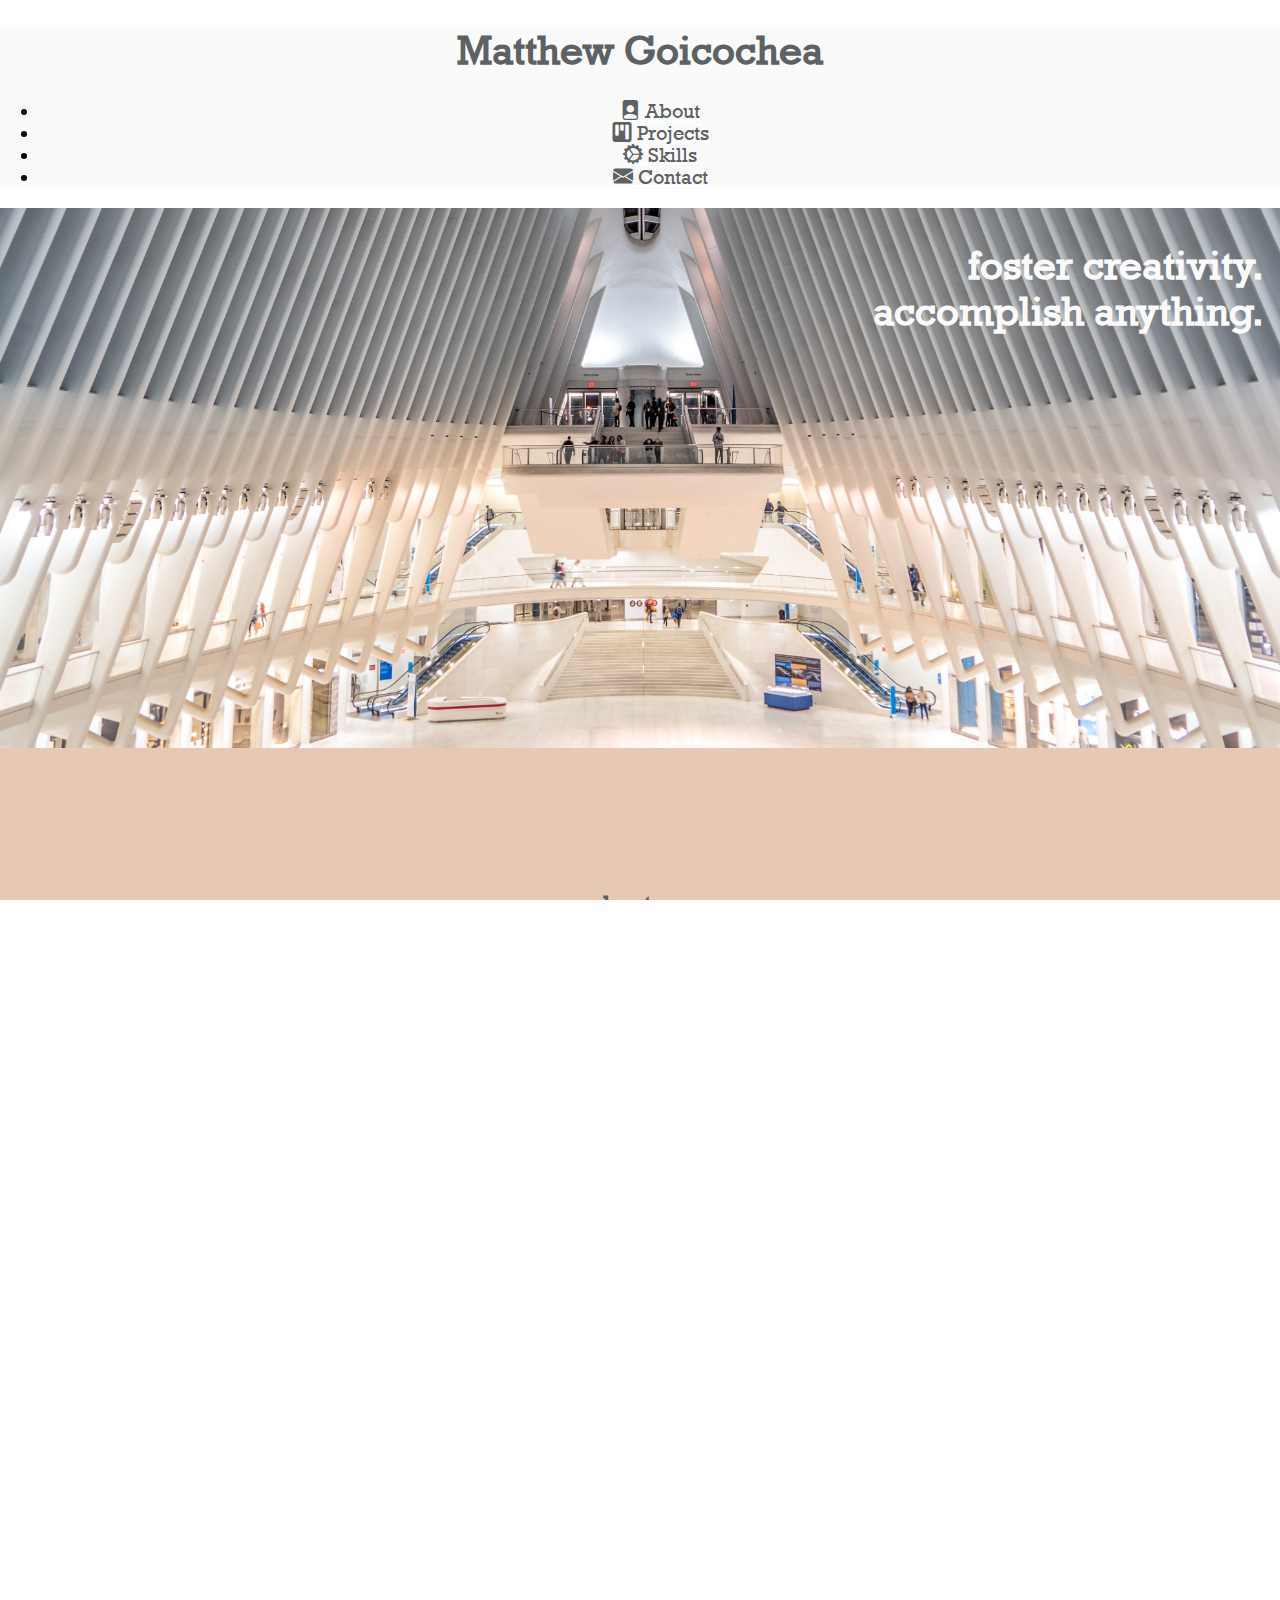
==== commit 9cc9d8ad: "added responsive section headings + new screenshot" ====
--- a/index.html
+++ b/index.html
@@ -67,13 +67,7 @@
     <main>
         <!--About Section-->
         <section id="about" class="about tan-bg text-steel">
-            <div class="row">
-                <!--
-          <div class="col-sm-6 col-1 p-0">
-            <i class="bi bi-file-person-fill"></i>
-          </div>
-					-->
-
+            <div class="row justify-content-center justify-content-md-start">
                 <div class="col-6">
                     <h3>about me</h3>
                 </div>
@@ -103,7 +97,7 @@
         <!--Projects Section-->
         <section id="projects" class="project-section">
             <div class="container">
-                <div class="row text-steel">
+                <div class="row text-steel justify-content-center justify-content-md-start">
                     <div class="col-6">
                         <i class="bi bi-kanban"></i>
                         <span class="h3">projects</span>
@@ -113,11 +107,11 @@
 
             <div class="container">
                 <!--Pomodoro Timer-->
-                <div class="item text-end">
+                <div class="item text-md-end">
                     <h4>Pomodoro Timer</h4>
                     <div class="row">
-                        <div class="col">
-                            <img class="screenshot shadow" src="./images/timer-screenshot.jpg" alt="Project 1 screenshot" />
+                        <div class="col text-center">
+                            <img class="iphone-screenshot" src="./images/pdoro-iphone.png" alt="Project 1 screenshot" />
                         </div>
                         <div class="col">
                             <p>
@@ -172,9 +166,9 @@
         </section>
 
         <!--Skills Section-->
-        <section id="skills" class="skills">
-            <div class="container">
-                <div class="row mb-4 text-steel">
+        <section id="skills" class="skills-section">
+            <div class="container">
+                <div class="row mb-4 text-steel justify-content-center justify-content-md-start">
                     <div class="col-6">
                         <i class="bi bi-gear-wide-connected"></i>
                         <span class="h3">skills</span>
--- a/index.css
+++ b/index.css
@@ -1,163 +1,167 @@
 * {
-	box-sizing: border-box;
+  box-sizing: border-box;
 }
 
 @font-face {
-	font-family: "Rockwell";
-	src: url(./fonts/Rockwell.TTF);
+  font-family: "Rockwell";
+  src: url(./fonts/Rockwell.TTF);
 }
 
 html,
 body {
-	font-family: "Rockwell", sans-serif;
-	font-size: 20px;
-	text-align: center;
-	width: 100%;
-	height: 100%;
-	margin: 0px;
-	padding: 0px;
-	overflow-x: hidden;
+  font-family: "Rockwell", sans-serif;
+  font-size: 20px;
+  text-align: center;
+  width: 100%;
+  height: 100%;
+  margin: 0px;
+  padding: 0px;
+  overflow-x: hidden;
 }
 
 .nav {
-	background: rgb(250, 250, 250);
-	height: auto;
+  background: rgb(250, 250, 250);
+  height: auto;
 }
 
 .custom-toggler .navbar-toggler-icon {
-	background-image: url("data:image/svg+xml;charset=utf8,%3Csvg viewBox='0 0 32 32' xmlns='http://www.w3.org/2000/svg'%3E%3Cpath stroke='#fff' stroke-width='2' stroke-linecap='round' stroke-miterlimit='10' d='M4 8h24M4 16h24M4 24h24'/%3E%3C/svg%3E");
+  background-image: url("data:image/svg+xml;charset=utf8,%3Csvg viewBox='0 0 32 32' xmlns='http://www.w3.org/2000/svg'%3E%3Cpath stroke='#fff' stroke-width='2' stroke-linecap='round' stroke-miterlimit='10' d='M4 8h24M4 16h24M4 24h24'/%3E%3C/svg%3E");
 }
 
 .custom-toggler.navbar-toggler {
-	border-color: #fff;
+  border-color: #fff;
 }
 
 .nav-link,
 .nav-link:visited {
-	color: #fff;
+  color: #fff;
 }
 
 .nav-link:hover {
-	color: #dddddd;
+  color: #dddddd;
 }
 
 .nav-container {
-	margin: 0 0;
-	padding: 0;
+  margin: 0 0;
+  padding: 0;
 }
 
 /*the hero image*/
 .hero-image {
-	background-image: url("./pexels-pierre-blache-3505702.jpg");
-	height: 60%;
-	/*position and center image to scale nicely on all screens*/
-	background-position: bottom;
-	background-repeat: no-repeat;
-	background-size: cover;
-	position: relative;
+  background-image: url("./pexels-pierre-blache-3505702.jpg");
+  height: 60%;
+  /*position and center image to scale nicely on all screens*/
+  background-position: bottom;
+  background-repeat: no-repeat;
+  background-size: cover;
+  position: relative;
 }
 
 /* Top right text */
 .hero-text {
-	position: absolute;
-	top: 8px;
-	right: 16px;
-	text-align: right;
-	color: rgb(250, 250, 250);
+  position: absolute;
+  top: 8px;
+  right: 16px;
+  text-align: right;
+  color: rgb(250, 250, 250);
 }
 
 .tan-bg {
-	background: rgb(230, 200, 180);
+  background: rgb(230, 200, 180);
 }
 
 .light-bg {
-	background: rgb(250, 250, 250);
+  background: rgb(250, 250, 250);
 }
 
 .text-light {
-	color: #dddddd;
+  color: #dddddd;
 }
 
 .text-steel {
-	color: rgb(92, 98, 100);
+  color: rgb(92, 98, 100);
 }
 
 section {
-	/*padding: 40px 20px 80px 20px;*/
-	padding-top: 6rem;
-	padding-bottom: 6rem;
-	width: 100%;
+  /*padding: 40px 20px 80px 20px;*/
+  padding-top: 6rem;
+  padding-bottom: 6rem;
+  width: 100%;
+}
+
+.iphone-screenshot {
+  width: 12rem;
 }
 
 .screenshot {
-	width: 95%;
+  width: 95%;
 }
 
 .project-link,
 .project-link:visited {
-	text-decoration: none;
-	color: rgb(92, 98, 100);
-	font-weight: bold;
+  text-decoration: none;
+  color: rgb(92, 98, 100);
+  font-weight: bold;
 }
 
 .project-link:hover {
-	color: rgb(128, 138, 141);
+  color: rgb(128, 138, 141);
 }
 
 .project-link:active {
-	color: rgb(230, 200, 180);
+  color: rgb(230, 200, 180);
 }
 
 .project-btn {
-	text-decoration: none;
+  text-decoration: none;
 }
 
-.project-section {
-	background-color: rgb(250, 250, 250);
+.skills-section {
+  background-color: rgb(250, 250, 250);
 }
 
 .contact-section {
-	margin-bottom: 0px;
+  margin-bottom: 0px;
 }
 
 .contact-link {
-	color: #fff;
-	text-decoration: none;
+  color: #fff;
+  text-decoration: none;
 }
 
 .contact-link:hover {
-	color: #dddddd;
+  color: #dddddd;
 }
 
 .no-wrap {
-	white-space: nowrap;
+  white-space: nowrap;
 }
 
 @media all and (max-width: 812px) {
-	section {
-			padding-top: 3rem;
-			padding-bottom: 3rem;
-			width: 100%;
-	}
+  section {
+    padding-top: 3rem;
+    padding-bottom: 3rem;
+    width: 100%;
+  }
 
-	/*the hero image*/
-	.hero-image {
-			background-image: url("./pexels-pierre-blache-3505702.jpg");
-			height: 60%;
-			/*position and center image to scale nicely on all screens*/
-			background-position: bottom;
-			background-repeat: no-repeat;
-			background-size: cover;
-			position: relative;
-	}
+  /*the hero image*/
+  .hero-image {
+    background-image: url("./pexels-pierre-blache-3505702.jpg");
+    height: 60%;
+    /*position and center image to scale nicely on all screens*/
+    background-position: bottom;
+    background-repeat: no-repeat;
+    background-size: cover;
+    position: relative;
+  }
 
-	.hero-text {
-			/*place text in center*/
-			text-align: center;
-			position: absolute;
-			top: 50%;
-			left: 50%;
-			transform: translate(-50%, -50%);
-			color: rgb(250, 250, 250);
-	}
-}+  .hero-text {
+    /*place text in center*/
+    text-align: center;
+    position: absolute;
+    top: 50%;
+    left: 50%;
+    transform: translate(-50%, -50%);
+    color: rgb(250, 250, 250);
+  }
+}
